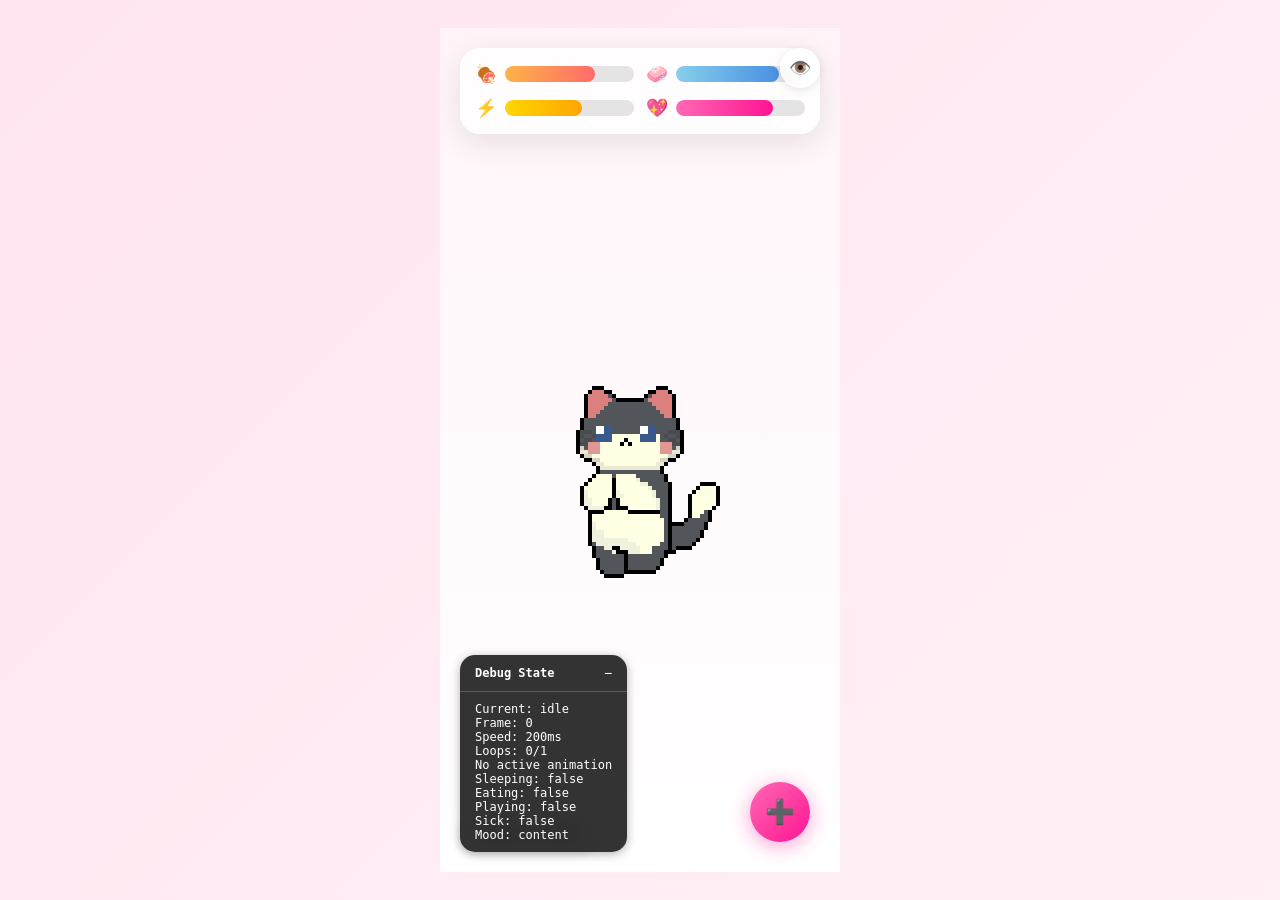
==== index2.html @ f631383d "added stachie sprites" ====
<!DOCTYPE html>
<html lang="en">
<head>
    <meta charset="UTF-8">
    <meta name="viewport" content="width=device-width, initial-scale=1.0, user-scalable=no">
    <meta name="apple-mobile-web-app-capable" content="yes">
    <meta name="apple-mobile-web-app-status-bar-style" content="black-translucent">
    <meta name="theme-color" content="#FFE5F1">
    <title>Stachie's World</title>
    <style>
        * {
            margin: 0;
            padding: 0;
            box-sizing: border-box;
            -webkit-user-select: none;
            user-select: none;
            -webkit-tap-highlight-color: transparent;
        }

        body {
            font-family: -apple-system, BlinkMacSystemFont, 'Segoe UI', Roboto, sans-serif;
            background: linear-gradient(135deg, #FFE5F1 0%, #FFF0F5 100%);
            min-height: 100vh;
            display: flex;
            justify-content: center;
            align-items: center;
            overflow: hidden;
        }

        .game-container {
            width: 100%;
            max-width: 400px;
            height: 100vh;
            max-height: 844px;
            background: white;
            display: flex;
            flex-direction: column;
            position: relative;
            overflow: hidden;
        }

        /* Status bars with modern glassmorphism effect */
        .status-bar {
            position: absolute;
            top: 20px;
            left: 20px;
            right: 20px;
            background: rgba(255, 255, 255, 0.8);
            backdrop-filter: blur(10px);
            border-radius: 20px;
            padding: 15px;
            box-shadow: 0 8px 32px rgba(0, 0, 0, 0.1);
            z-index: 10;
            transition: transform 0.3s ease;
        }

        .status-bar.hidden {
            transform: translateY(-120px);
        }

        .stat-row {
            display: grid;
            grid-template-columns: repeat(2, 1fr);
            gap: 12px;
        }

        .stat-item {
            display: flex;
            align-items: center;
            gap: 8px;
        }

        .stat-icon {
            font-size: 18px;
        }

        .stat-bar {
            flex: 1;
            height: 16px;
            background: rgba(0, 0, 0, 0.1);
            border-radius: 8px;
            overflow: hidden;
        }

        .stat-fill {
            height: 100%;
            border-radius: 8px;
            transition: width 0.5s ease;
            position: relative;
        }

        .hunger-fill { background: linear-gradient(90deg, #FFB347, #FF6B6B); }
        .hygiene-fill { background: linear-gradient(90deg, #87CEEB, #4A90E2); }
        .energy-fill { background: linear-gradient(90deg, #FFD700, #FFA500); }
        .happiness-fill { background: linear-gradient(90deg, #FF69B4, #FF1493); }

        /* Main pet area */
        .pet-area {
            flex: 1;
            display: flex;
            align-items: center;
            justify-content: center;
            position: relative;
            background: linear-gradient(180deg, #FFF5F9 0%, #FFFFFF 100%);
        }

        .sprite-container {
            position: relative;
            width: 256px;
            height: 256px;
            image-rendering: pixelated;
            image-rendering: -moz-crisp-edges;
            image-rendering: crisp-edges;
        }

        .sprite {
            width: 64px;
            height: 64px;
            background-image: url('stachie-sprites.png');
            background-size: auto;
            background-repeat: no-repeat;
            image-rendering: pixelated;
            transform: scale(4);
            transform-origin: top left;
        }

        .thought-bubble {
            position: absolute;
            top: -40px;
            right: -20px;
            background: white;
            padding: 8px 12px;
            border-radius: 15px;
            box-shadow: 0 4px 10px rgba(0, 0, 0, 0.1);
            font-size: 20px;
            display: none;
            animation: float 2s ease-in-out infinite;
        }

        @keyframes float {
            0%, 100% { transform: translateY(0); }
            50% { transform: translateY(-5px); }
        }

        /* Floating action button */
        .fab-container {
            position: absolute;
            bottom: 30px;
            right: 30px;
            z-index: 100;
        }

        .fab {
            width: 60px;
            height: 60px;
            border-radius: 50%;
            background: linear-gradient(135deg, #FF69B4 0%, #FF1493 100%);
            border: none;
            box-shadow: 0 4px 20px rgba(255, 20, 147, 0.4);
            display: flex;
            align-items: center;
            justify-content: center;
            font-size: 24px;
            cursor: pointer;
            transition: transform 0.3s ease, box-shadow 0.3s ease;
        }

        .fab:active {
            transform: scale(0.95);
        }

        .fab.active {
            transform: rotate(45deg);
        }

        /* Action menu */
        .action-menu {
            position: absolute;
            bottom: 100px;
            right: 30px;
            display: flex;
            flex-direction: column;
            gap: 15px;
            opacity: 0;
            transform: scale(0);
            transition: all 0.3s ease;
            transform-origin: bottom right;
        }

        .action-menu.show {
            opacity: 1;
            transform: scale(1);
        }

        .action-btn {
            width: 50px;
            height: 50px;
            border-radius: 50%;
            background: white;
            border: 2px solid #FFB6C1;
            display: flex;
            align-items: center;
            justify-content: center;
            font-size: 20px;
            cursor: pointer;
            box-shadow: 0 2px 10px rgba(0, 0, 0, 0.1);
            transition: all 0.3s ease;
            animation: slideIn 0.3s ease backwards;
        }

        .action-btn:nth-child(1) { animation-delay: 0.05s; }
        .action-btn:nth-child(2) { animation-delay: 0.1s; }
        .action-btn:nth-child(3) { animation-delay: 0.15s; }
        .action-btn:nth-child(4) { animation-delay: 0.2s; }
        .action-btn:nth-child(5) { animation-delay: 0.25s; }
        .action-btn:nth-child(6) { animation-delay: 0.3s; }

        @keyframes slideIn {
            from {
                opacity: 0;
                transform: translateY(20px);
            }
            to {
                opacity: 1;
                transform: translateY(0);
            }
        }

        .action-btn:hover {
            transform: scale(1.1);
            box-shadow: 0 4px 15px rgba(0, 0, 0, 0.2);
        }

        .action-btn:active {
            transform: scale(0.95);
        }

        /* Info panel */
        .info-panel {
            position: absolute;
            bottom: 20px;
            left: 20px;
            background: rgba(255, 255, 255, 0.8);
            backdrop-filter: blur(10px);
            padding: 10px 15px;
            border-radius: 15px;
            font-size: 14px;
            color: #666;
            box-shadow: 0 2px 10px rgba(0, 0, 0, 0.1);
            z-index: 10;
            transition: transform 0.3s ease;
        }

        .info-panel.hidden {
            transform: translateY(100px);
        }

        /* Debug panel */
        .debug-panel {
            position: absolute;
            bottom: 20px;
            left: 20px;
            background: rgba(0, 0, 0, 0.8);
            backdrop-filter: blur(10px);
            border-radius: 15px;
            font-size: 12px;
            color: #fff;
            box-shadow: 0 2px 10px rgba(0, 0, 0, 0.3);
            z-index: 10;
            font-family: monospace;
            max-width: 250px;
            transition: all 0.3s ease;
        }

        .debug-panel.collapsed {
            max-height: 40px;
            bottom: 60px;
            overflow: hidden;
        }

        .debug-panel.hidden {
            transform: translateY(100px);
        }

        .debug-header {
            display: flex;
            justify-content: space-between;
            align-items: center;
            padding: 10px 15px;
            cursor: pointer;
            border-bottom: 1px solid rgba(255, 255, 255, 0.2);
        }

        .debug-content {
            padding: 10px 15px;
            transition: opacity 0.3s ease;
        }

        .debug-panel.collapsed .debug-content {
            opacity: 0;
        }

        .debug-toggle {
            background: none;
            border: none;
            color: #fff;
            font-size: 14px;
            cursor: pointer;
            padding: 0;
        }

        /* Notification */
        .notification {
            position: fixed;
            top: 180px;
            left: 50%;
            transform: translateX(-50%) scale(0);
            background: white;
            padding: 15px 25px;
            border-radius: 20px;
            box-shadow: 0 10px 40px rgba(0, 0, 0, 0.2);
            font-size: 16px;
            font-weight: 600;
            color: #333;
            z-index: 1000;
            transition: transform 0.3s ease;
        }

        .notification.show {
            transform: translateX(-50%) scale(1);
        }

        /* Toggle UI button */
        .toggle-ui {
            position: absolute;
            top: 20px;
            right: 20px;
            width: 40px;
            height: 40px;
            border-radius: 50%;
            background: rgba(255, 255, 255, 0.8);
            backdrop-filter: blur(10px);
            border: none;
            box-shadow: 0 2px 10px rgba(0, 0, 0, 0.1);
            display: flex;
            align-items: center;
            justify-content: center;
            font-size: 18px;
            cursor: pointer;
            z-index: 100;
            transition: transform 0.3s ease;
        }

        .toggle-ui:active {
            transform: scale(0.95);
        }

        /* Fullscreen mode adjustments */
        .fullscreen-mode .status-bar,
        .fullscreen-mode .info-panel,
        .fullscreen-mode .debug-panel {
            transform: translateY(-200px);
        }

        .fullscreen-mode .fab-container {
            bottom: 20px;
            right: 20px;
        }

        .fullscreen-mode .toggle-ui {
            background: rgba(255, 255, 255, 0.5);
        }
    </style>
</head>
<body>
    <div class="game-container">
        <button class="toggle-ui" id="toggleUI">👁️</button>

        <div class="status-bar" id="statusBar">
            <div class="stat-row">
                <div class="stat-item">
                    <span class="stat-icon">🍖</span>
                    <div class="stat-bar">
                        <div class="stat-fill hunger-fill" id="hungerBar"></div>
                    </div>
                </div>
                <div class="stat-item">
                    <span class="stat-icon">🧼</span>
                    <div class="stat-bar">
                        <div class="stat-fill hygiene-fill" id="hygieneBar"></div>
                    </div>
                </div>
                <div class="stat-item">
                    <span class="stat-icon">⚡</span>
                    <div class="stat-bar">
                        <div class="stat-fill energy-fill" id="energyBar"></div>
                    </div>
                </div>
                <div class="stat-item">
                    <span class="stat-icon">💖</span>
                    <div class="stat-bar">
                        <div class="stat-fill happiness-fill" id="happinessBar"></div>
                    </div>
                </div>
            </div>
        </div>

        <div class="pet-area">
            <div class="sprite-container">
                <div class="sprite" id="petSprite"></div>
                <div class="thought-bubble" id="thoughtBubble"></div>
            </div>
        </div>

        <div class="info-panel" id="infoPanel">
            <div>Stachie • <span id="moodDisplay">Content</span></div>
        </div>

        <div class="debug-panel" id="debugPanel">
            <div class="debug-header" id="debugHeader">
                <strong>Debug State</strong>
                <button class="debug-toggle" id="debugToggle">−</button>
            </div>
            <div class="debug-content">
                <div id="debugInfo">Loading...</div>
            </div>
        </div>

        <div class="fab-container">
            <div class="action-menu" id="actionMenu">
                <button class="action-btn" data-action="feed">🍖</button>
                <button class="action-btn" data-action="clean">🧹</button>
                <button class="action-btn" data-action="sleep">😴</button>
                <button class="action-btn" data-action="play">🧶</button>
                <button class="action-btn" data-action="medicine">💊</button>
                <button class="action-btn" data-action="pet">💝</button>
            </div>
            <button class="fab" id="fabButton">➕</button>
        </div>
    </div>

    <div class="notification" id="notification"></div>

    <script>
        class StachieSpritePet {
            constructor() {
                this.stats = {
                    hunger: 70,
                    hygiene: 80,
                    energy: 60,
                    happiness: 75
                };

                this.state = {
                    currentAnimation: 'idle',
                    activeAnimation: null, // Will store the randomly selected animation object
                    mood: 'content',
                    isSleeping: false,
                    isEating: false,
                    isPlaying: false,
                    isSick: false,
                    currentFrame: 0,
                    animationSpeed: 200,
                    animationLoops: 0, // Current loop count
                    maxAnimationLoops: 1, // How many times to loop before returning to idle
                    animationCallback: null // Callback to execute when animation completes
                };

                this.animationInterval = null;

                // Sprite animations mapping (arrays of variations for each action)
                this.animations = {
                    idle: [
                        { row: 0, frames: 6, speed: 500 },
                        { row: 1, frames: 3, speed: 600 } // sitting variation
                    ],
                    sleeping: [
                        { row: 3, frames: 4, speed: 1000 },
                        { row: 14, frames: 4, speed: 1000 } // alternative sleeping pose
                    ],
                    eating: [
                        { row: 3, frames: 10, speed: 200 },
                        { row: 8, frames: 12, speed: 180 } // different eating animation
                    ],
                    playing: [
                        { row: 9, frames: 12, speed: 250 }, // in box playing
                        { row: 8, frames: 10, speed: 300 }, // yarn playing
                        { row: 7, frames: 12, speed: 300 } // in box playing
                    ],
                    grooming: [
                        { row: 13, frames: 8, speed: 250 },
                        { row: 9, frames: 12, speed: 200 } // alternative grooming
                    ],
                    walking: [
                        { row: 14, frames: 5, speed: 200 }
                    ],
                    happy: [
                        { row: 11, frames: 4, speed: 200 },
                        { row: 16, frames: 8, speed: 180 } // alternative happy animation
                    ],
                    crying: [
                        { row: 10, frames: 4, speed: 300 },
                    ]
                };

                this.sprite = document.getElementById('petSprite');
                this.uiVisible = true;
                this.menuOpen = false;

                this.init();
            }

            init() {
                this.setupEventListeners();
                this.startGameLoop();
                this.updateDisplay();
                this.setAnimation('idle');
            }

            setupEventListeners() {
                // FAB button
                const fabButton = document.getElementById('fabButton');
                const actionMenu = document.getElementById('actionMenu');

                fabButton.addEventListener('click', () => {
                    this.menuOpen = !this.menuOpen;
                    fabButton.classList.toggle('active');
                    actionMenu.classList.toggle('show');
                });

                // Action buttons
                document.querySelectorAll('.action-btn').forEach(btn => {
                    btn.addEventListener('click', (e) => {
                        const action = e.currentTarget.dataset.action;
                        this.performAction(action);
                        // Close menu after action
                        this.menuOpen = false;
                        fabButton.classList.remove('active');
                        actionMenu.classList.remove('show');
                    });
                });

                // Toggle UI button
                document.getElementById('toggleUI').addEventListener('click', () => {
                    this.toggleUI();
                });

                // Click on pet for petting
                this.sprite.addEventListener('click', () => {
                    this.pet();
                });

                // Debug panel toggle
                document.getElementById('debugHeader').addEventListener('click', () => {
                    this.toggleDebugPanel();
                });
            }

            toggleUI() {
                this.uiVisible = !this.uiVisible;
                const container = document.querySelector('.game-container');
                container.classList.toggle('fullscreen-mode');

                const toggleBtn = document.getElementById('toggleUI');
                toggleBtn.textContent = this.uiVisible ? '👁️' : '👁️‍🗨️';
            }

            setAnimation(animationName, loops = 1, callback = null) {
                if (!this.animations[animationName]) return;

                this.state.currentAnimation = animationName;
                this.state.currentFrame = 0;
                this.state.animationLoops = 0;
                this.state.maxAnimationLoops = loops;
                this.state.animationCallback = callback;

                // Randomly select from available animation variations
                const variations = this.animations[animationName];
                const randomIndex = Math.floor(Math.random() * variations.length);
                this.state.activeAnimation = variations[randomIndex];
                this.state.animationSpeed = this.state.activeAnimation.speed;

                // Restart animation loop with new speed
                this.startAnimationLoop();
            }

            startAnimationLoop() {
                // Clear existing animation interval
                if (this.animationInterval) {
                    clearInterval(this.animationInterval);
                }

                this.animate();

                // Start new interval with current animation speed
                this.animationInterval = setInterval(() => {
                    this.animate();
                }, this.state.animationSpeed);
            }

            updateSpritePosition() {
                if (!this.state.activeAnimation) return;

                // Each sprite is 64x64 pixels (adjust based on your sprite sheet)
                const spriteSize = 64;
                const x = this.state.currentFrame * spriteSize;
                const y = this.state.activeAnimation.row * spriteSize;
                this.sprite.style.backgroundPosition = `-${x}px -${y}px`;
            }

            animate() {
                if (!this.state.activeAnimation) return;

                this.state.currentFrame = (this.state.currentFrame + 1) % this.state.activeAnimation.frames;

                // Check if we completed a full animation cycle
                if (this.state.currentFrame === 0) {
                    this.state.animationLoops++;

                    // If maxAnimationLoops is 0, animate forever (don't return to idle)
                    if (this.state.maxAnimationLoops === 0) {
                        // Continue animating forever, just update sprite position
                        this.updateSpritePosition();
                        return;
                    }

                    // If we've completed the required loops, execute callback and return to idle
                    if (this.state.animationLoops >= this.state.maxAnimationLoops && this.state.currentAnimation !== 'idle') {
                        // Execute callback if provided
                        if (this.state.animationCallback) {
                            this.state.animationCallback();
                            this.state.animationCallback = null; // Clear callback after execution
                        }
                        this.setAnimation('idle');
                        return;
                    }
                }

                this.updateSpritePosition();
            }

            performAction(action) {
                if (this.state.isSleeping && action !== 'sleep') {
                    this.showNotification("Stachie is sleeping! 😴");
                    return;
                }

                switch(action) {
                    case 'feed':
                        this.feed();
                        break;
                    case 'clean':
                        this.clean();
                        break;
                    case 'sleep':
                        this.toggleSleep();
                        break;
                    case 'play':
                        this.play();
                        break;
                    case 'medicine':
                        this.giveMedicine();
                        break;
                    case 'pet':
                        this.pet();
                        break;
                }
            }

            feed() {
                if (this.stats.hunger > 80) {
                    this.showNotification("Stachie is full! 😊");
                    return;
                }

                this.state.isEating = true;
                this.stats.hunger = Math.min(100, this.stats.hunger + 30);
                // Animation will handle cleanup when done
                this.setAnimation('eating', 2, () => {
                    this.state.isEating = false;
                    this.hideThought();
                });
                this.showThought('😋');
                this.showNotification("Yummy! 🍖");

                this.updateDisplay();
            }

            clean() {
                if (this.stats.hygiene > 80) {
                    this.showNotification("Stachie is already clean! ✨");
                    return;
                }

                this.stats.hygiene = Math.min(100, this.stats.hygiene + 25);
                this.showThought('🧼');
                this.showNotification("All clean! 🧹");

                // Animation will handle cleanup when done
                this.setAnimation('grooming', 2, () => {
                    this.hideThought();
                });

                this.updateDisplay();
            }

            toggleSleep() {
                this.state.isSleeping = !this.state.isSleeping;

                if (this.state.isSleeping) {
                    this.setAnimation('sleeping', 0);
                    this.showNotification("Sweet dreams! 😴");
                    this.showThought('💤');
                    document.querySelector('.pet-area').style.filter = 'brightness(0.7)';
                } else {
                    this.setAnimation('idle');
                    this.stats.energy = Math.min(100, this.stats.energy + 40);
                    this.showNotification("Good morning! ☀️");
                    this.hideThought();
                    document.querySelector('.pet-area').style.filter = 'brightness(1)';
                }

                this.updateDisplay();
            }

            play() {
                if (this.stats.energy < 20) {
                    this.setAnimation('crying');
                    this.showNotification("Stachie is too tired! 😫");
                    return;
                }

                this.state.isPlaying = true;
                this.stats.energy = Math.max(0, this.stats.energy - 15);
                this.stats.happiness = Math.min(100, this.stats.happiness + 20);
                this.showThought('🧶');
                this.showNotification("So fun! 🎉");

                const playAnimations = ['playing'];
                const randomPlay = playAnimations[Math.floor(Math.random() * playAnimations.length)];

                // Animation will handle cleanup when done
                this.setAnimation(randomPlay, 3, () => {
                    this.state.isPlaying = false;
                    this.hideThought();
                });

                this.updateDisplay();
            }

            pet() {
                this.stats.happiness = Math.min(100, this.stats.happiness + 10);
                this.showThought('💕');
                this.showNotification("Purr purr! 😻");

                // Animation will handle cleanup when done
                this.setAnimation('happy', 1, () => {
                    this.hideThought();
                });

                this.updateDisplay();
            }

            giveMedicine() {
                if (!this.state.isSick) {
                    this.showNotification("Stachie is healthy! 💪");
                    return;
                }

                this.state.isSick = false;
                this.stats.happiness = Math.min(100, this.stats.happiness + 30);
                this.showThought('💊');
                this.showNotification("Feeling better! 💕");

                setTimeout(() => this.hideThought(), 2000);
                this.updateDisplay();
            }

            startGameLoop() {
                // Animation loop - use new method that handles speed changes
                this.startAnimationLoop();

                // Stats update loop
                setInterval(() => {
                    this.updateStats();
                    this.checkHealth();
                    this.updateMood();
                    this.updateDisplay();
                }, 2000);

                // Auto-save
                setInterval(() => {
                    this.saveGame();
                }, 10000);
            }

            updateStats() {
                if (!this.state.isSleeping) {
                    this.stats.hunger = Math.max(0, this.stats.hunger - 0.5);
                    this.stats.energy = Math.max(0, this.stats.energy - 0.3);
                    this.stats.happiness = Math.max(0, this.stats.happiness - 0.2);
                } else {
                    this.stats.energy = Math.min(100, this.stats.energy + 0.8);
                }

                this.stats.hygiene = Math.max(0, this.stats.hygiene - 0.2);
            }

            checkHealth() {
                const avgStats = (this.stats.hunger + this.stats.hygiene + this.stats.energy + this.stats.happiness) / 4;

                if (avgStats < 30) {
                    this.state.isSick = true;
                } else if (avgStats > 60) {
                    this.state.isSick = false;
                }
            }

            updateMood() {
                const avgStats = (this.stats.hunger + this.stats.hygiene + this.stats.energy + this.stats.happiness) / 4;

                if (this.state.isSick) {
                    this.state.mood = '😷 Sick';
                } else if (avgStats < 30) {
                    this.state.mood = '😢 Sad';
                } else if (avgStats < 50) {
                    this.state.mood = '😟 Worried';
                } else if (avgStats < 70) {
                    this.state.mood = '😌 Content';
                } else {
                    this.state.mood = '😊 Happy';
                }

                // Change idle animation based on mood
                if (!this.state.isEating && !this.state.isPlaying && !this.state.isSleeping) {
                    if (avgStats > 70) {
                        this.setAnimation('happy');
                    } else if (avgStats > 40) {
                        this.setAnimation('sitting');
                    } else {
                        this.setAnimation('idle');
                    }
                }
            }

            updateDisplay() {
                document.getElementById('hungerBar').style.width = `${this.stats.hunger}%`;
                document.getElementById('hygieneBar').style.width = `${this.stats.hygiene}%`;
                document.getElementById('energyBar').style.width = `${this.stats.energy}%`;
                document.getElementById('happinessBar').style.width = `${this.stats.happiness}%`;
                document.getElementById('moodDisplay').textContent = this.state.mood;
                this.updateDebugDisplay();
            }

                        updateDebugDisplay() {
                const debugInfo = document.getElementById('debugInfo');
                const activeAnim = this.state.activeAnimation;

                debugInfo.innerHTML = `
                    <div>Current: ${this.state.currentAnimation}</div>
                    <div>Frame: ${this.state.currentFrame}</div>
                    <div>Speed: ${this.state.animationSpeed}ms</div>
                    <div>Loops: ${this.state.animationLoops}/${this.state.maxAnimationLoops === 0 ? '∞' : this.state.maxAnimationLoops}</div>
                    ${activeAnim ? `<div>Row: ${activeAnim.row}, Frames: ${activeAnim.frames}</div>` : '<div>No active animation</div>'}
                    <div>Sleeping: ${this.state.isSleeping}</div>
                    <div>Eating: ${this.state.isEating}</div>
                    <div>Playing: ${this.state.isPlaying}</div>
                    <div>Sick: ${this.state.isSick}</div>
                    <div>Mood: ${this.state.mood}</div>
                `;
            }

            toggleDebugPanel() {
                const debugPanel = document.getElementById('debugPanel');
                const debugToggle = document.getElementById('debugToggle');

                debugPanel.classList.toggle('collapsed');
                debugToggle.textContent = debugPanel.classList.contains('collapsed') ? '+' : '−';
            }

            showThought(emoji) {
                const bubble = document.getElementById('thoughtBubble');
                bubble.textContent = emoji;
                bubble.style.display = 'block';
            }

            hideThought() {
                document.getElementById('thoughtBubble').style.display = 'none';
            }

            showNotification(message) {
                const notification = document.getElementById('notification');
                notification.textContent = message;
                notification.classList.add('show');

                setTimeout(() => {
                    notification.classList.remove('show');
                }, 2000);
            }

            saveGame() {
                const gameData = {
                    stats: this.stats,
                    state: {
                        mood: this.state.mood,
                        isSick: this.state.isSick
                    },
                    timestamp: Date.now()
                };
                localStorage.setItem('stachieGame', JSON.stringify(gameData));
            }

            loadGame() {
                const saved = localStorage.getItem('stachieGame');
                if (saved) {
                    const gameData = JSON.parse(saved);
                    const timePassed = (Date.now() - gameData.timestamp) / 1000 / 60;

                    this.stats = gameData.stats;
                    this.state.mood = gameData.state.mood;
                    this.state.isSick = gameData.state.isSick;

                    // Decay stats based on time away
                    this.stats.hunger = Math.max(0, this.stats.hunger - timePassed * 0.5);
                    this.stats.energy = Math.max(0, this.stats.energy - timePassed * 0.3);
                    this.stats.hygiene = Math.max(0, this.stats.hygiene - timePassed * 0.2);
                    this.stats.happiness = Math.max(0, this.stats.happiness - timePassed * 0.1);

                    this.showNotification(`Welcome back! Stachie missed you! 💕`);
                }
            }
        }

        document.addEventListener('DOMContentLoaded', () => {
            const game = new StachieSpritePet();
            game.loadGame();
        });
    </script>
</body>
</html>
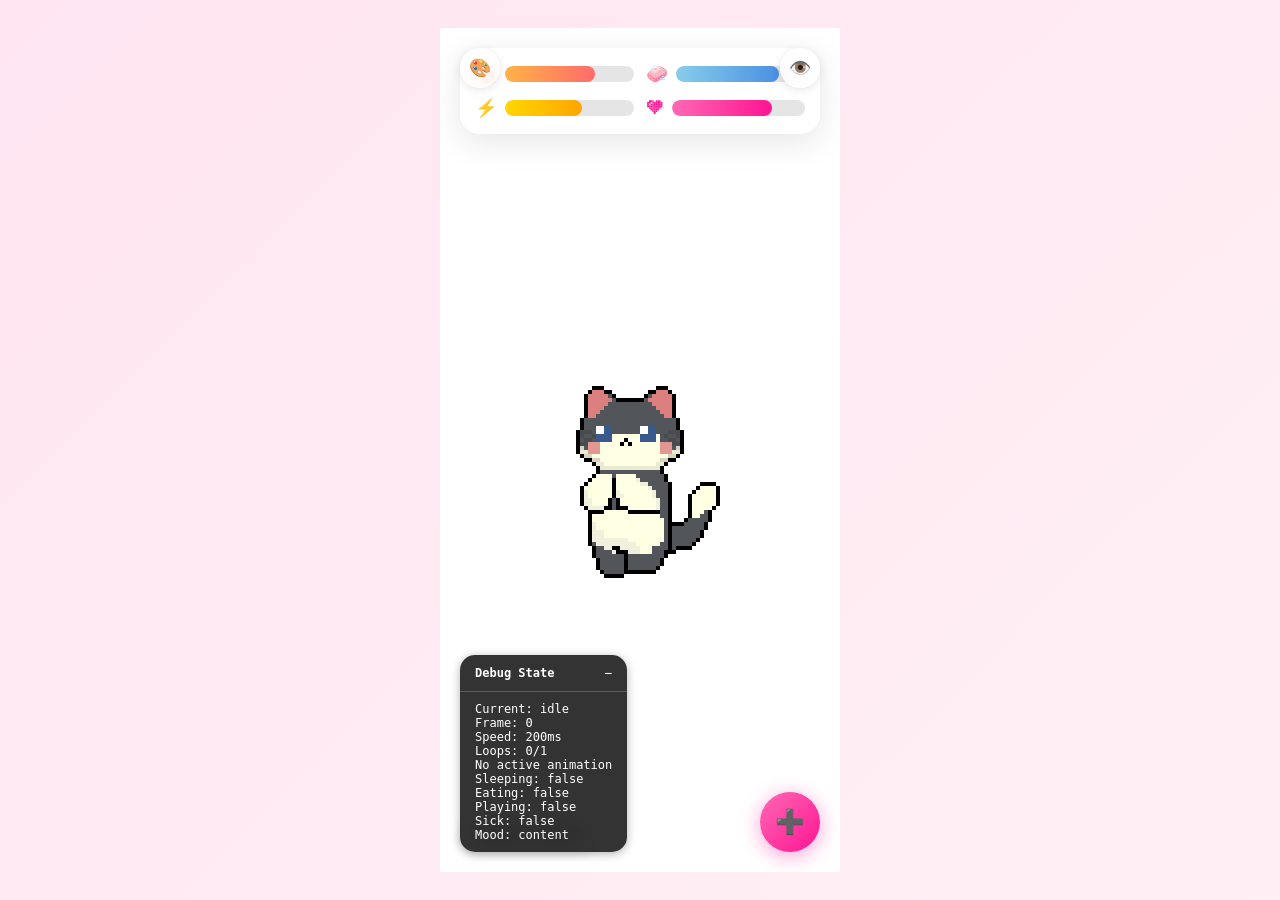
==== commit d8ca1dd3: "Added bg changes" ====
--- a/index2.html
+++ b/index2.html
@@ -74,6 +74,16 @@
             font-size: 18px;
         }
 
+        .stat-icon.heart-icon {
+            background-image: url('data:image/svg+xml;charset=utf-8,%3Csvg xmlns="http://www.w3.org/2000/svg" viewBox="0 0 160 80"%3E%3Cg fill="%23FF1493"%3E%3Crect height="10" width="10" x="53" y="6"/%3E%3Crect height="7" width="8" x="60" y="6"/%3E%3Crect height="7" width="6" x="68" y="6"/%3E%3Crect height="8" width="8" x="45" y="13"/%3E%3Crect height="8" width="7" x="53" y="13"/%3E%3Crect height="8" width="6" x="68" y="13"/%3E%3Crect height="8" width="9" x="74" y="13"/%3E%3Crect height="8" width="7" x="83" y="13"/%3E%3Crect height="8" width="8" x="90" y="13"/%3E%3Crect height="8" width="7" x="98" y="13"/%3E%3Crect height="8" width="8" x="105" y="13"/%3E%3Crect height="7" width="8" x="45" y="21"/%3E%3Crect height="7" width="8" x="60" y="21"/%3E%3Crect height="7" width="6" x="68" y="21"/%3E%3Crect height="7" width="9" x="74" y="21"/%3E%3Crect height="7" width="7" x="83" y="21"/%3E%3Crect height="7" width="8" x="90" y="21"/%3E%3Crect height="7" width="7" x="98" y="21"/%3E%3Crect height="7" width="8" x="105" y="21"/%3E%3Crect height="9" width="8" x="45" y="28"/%3E%3Crect height="9" width="7" x="53" y="28"/%3E%3Crect height="9" width="8" x="60" y="28"/%3E%3Crect height="9" width="6" x="68" y="28"/%3E%3Crect height="9" width="9" x="74" y="28"/%3E%3Crect height="9" width="7" x="83" y="28"/%3E%3Crect height="9" width="8" x="90" y="28"/%3E%3Crect height="9" width="7" x="98" y="28"/%3E%3Crect height="9" width="8" x="105" y="28"/%3E%3Crect height="6" width="7" x="53" y="37"/%3E%3Crect height="6" width="8" x="60" y="37"/%3E%3Crect height="6" width="6" x="68" y="37"/%3E%3Crect height="6" width="9" x="74" y="37"/%3E%3Crect height="6" width="7" x="83" y="37"/%3E%3Crect height="6" width="8" x="90" y="37"/%3E%3Crect height="6" width="7" x="98" y="37"/%3E%3Crect height="8" width="8" x="60" y="43"/%3E%3Crect height="8" width="6" x="68" y="43"/%3E%3Crect height="8" width="9" x="74" y="43"/%3E%3Crect height="8" width="7" x="83" y="43"/%3E%3Crect height="7" width="6" x="68" y="51"/%3E%3Crect height="7" width="9" x="74" y="51"/%3E%3Crect height="8" width="9" x="74" y="58"/%3E%3Crect height="7" width="7" x="83" y="51"/%3E%3Crect height="8" width="8" x="90" y="43"/%3E%3Crect height="7" width="7" x="83" y="6"/%3E%3Crect height="7" width="8" x="90" y="6"/%3E%3Crect height="7" width="7" x="98" y="6"/%3E%3C/g%3E%3C/svg%3E');
+            background-size: 200%;
+            background-repeat: no-repeat;
+            background-position: center;
+            width: 18px;
+            height: 18px;
+            display: inline-block;
+        }
+
         .stat-bar {
             flex: 1;
             height: 16px;
@@ -102,6 +112,12 @@
             justify-content: center;
             position: relative;
             background: linear-gradient(180deg, #FFF5F9 0%, #FFFFFF 100%);
+            transition: all 0.3s ease;
+        }
+
+        .pet-area.on-floor {
+            align-items: flex-end;
+            padding-bottom: 80px;
         }
 
         .sprite-container {
@@ -145,8 +161,8 @@
         /* Floating action button */
         .fab-container {
             position: absolute;
-            bottom: 30px;
-            right: 30px;
+            bottom: 20px;
+            right: 20px;
             z-index: 100;
         }
 
@@ -309,6 +325,239 @@
             padding: 0;
         }
 
+        /* Background Settings Modal */
+        .bg-modal {
+            position: fixed;
+            top: 0;
+            left: 0;
+            width: 100%;
+            height: 100%;
+            background: rgba(0, 0, 0, 0.5);
+            display: flex;
+            align-items: center;
+            justify-content: center;
+            z-index: 2000;
+            opacity: 0;
+            visibility: hidden;
+            transition: all 0.3s ease;
+        }
+
+        .bg-modal.show {
+            opacity: 1;
+            visibility: visible;
+        }
+
+        .bg-modal-content {
+            background: white;
+            border-radius: 20px;
+            padding: 30px;
+            max-width: 500px;
+            width: 90%;
+            max-height: 80vh;
+            overflow-y: auto;
+            transform: scale(0.8);
+            transition: transform 0.3s ease;
+        }
+
+        .bg-modal.show .bg-modal-content {
+            transform: scale(1);
+        }
+
+        .bg-modal-header {
+            display: flex;
+            justify-content: space-between;
+            align-items: center;
+            margin-bottom: 20px;
+            padding-bottom: 15px;
+            border-bottom: 2px solid #f0f0f0;
+        }
+
+        .bg-modal-title {
+            font-size: 24px;
+            font-weight: bold;
+            color: #333;
+        }
+
+        .bg-close {
+            background: none;
+            border: none;
+            font-size: 24px;
+            cursor: pointer;
+            color: #666;
+            padding: 5px;
+            border-radius: 50%;
+            transition: background 0.2s;
+        }
+
+        .bg-close:hover {
+            background: #f0f0f0;
+        }
+
+        .bg-section {
+            margin-bottom: 25px;
+        }
+
+        .bg-section-title {
+            font-size: 18px;
+            font-weight: 600;
+            color: #333;
+            margin-bottom: 15px;
+        }
+
+        .bg-options {
+            display: grid;
+            grid-template-columns: repeat(auto-fit, minmax(120px, 1fr));
+            gap: 15px;
+        }
+
+        .bg-option {
+            border: 3px solid transparent;
+            border-radius: 10px;
+            overflow: hidden;
+            cursor: pointer;
+            transition: all 0.2s ease;
+            position: relative;
+        }
+
+        .bg-option:hover {
+            transform: scale(1.05);
+            box-shadow: 0 5px 15px rgba(0, 0, 0, 0.2);
+        }
+
+        .bg-option.selected {
+            border-color: #4CAF50;
+            box-shadow: 0 0 15px rgba(76, 175, 80, 0.3);
+        }
+
+        .bg-preview {
+            width: 100%;
+            height: 80px;
+            background-size: cover;
+            background-position: center;
+            display: flex;
+            align-items: center;
+            justify-content: center;
+            color: white;
+            font-weight: bold;
+            text-shadow: 1px 1px 2px rgba(0, 0, 0, 0.7);
+        }
+
+        .bg-elements {
+            display: grid;
+            grid-template-columns: repeat(auto-fit, minmax(200px, 1fr));
+            gap: 15px;
+        }
+
+        .bg-element {
+            display: flex;
+            align-items: center;
+            justify-content: space-between;
+            padding: 15px;
+            background: #f8f9fa;
+            border-radius: 10px;
+            transition: background 0.2s;
+        }
+
+        .bg-element:hover {
+            background: #e9ecef;
+        }
+
+        .bg-element-info {
+            display: flex;
+            align-items: center;
+            gap: 10px;
+        }
+
+        .bg-element-icon {
+            font-size: 20px;
+        }
+
+        .bg-element-name {
+            font-weight: 500;
+            color: #333;
+        }
+
+        .bg-toggle {
+            position: relative;
+            width: 50px;
+            height: 24px;
+            background: #ccc;
+            border-radius: 12px;
+            cursor: pointer;
+            transition: background 0.3s;
+        }
+
+        .bg-toggle.active {
+            background: #4CAF50;
+        }
+
+        .bg-toggle::after {
+            content: '';
+            position: absolute;
+            top: 2px;
+            left: 2px;
+            width: 20px;
+            height: 20px;
+            background: white;
+            border-radius: 50%;
+            transition: transform 0.3s;
+        }
+
+        .bg-toggle.active::after {
+            transform: translateX(26px);
+        }
+
+        /* Background Settings Button */
+        .bg-settings-btn {
+            position: absolute;
+            top: 20px;
+            left: 20px;
+            width: 40px;
+            height: 40px;
+            border-radius: 50%;
+            background: rgba(255, 255, 255, 0.8);
+            backdrop-filter: blur(10px);
+            border: none;
+            box-shadow: 0 2px 10px rgba(0, 0, 0, 0.1);
+            display: flex;
+            align-items: center;
+            justify-content: center;
+            font-size: 18px;
+            cursor: pointer;
+            z-index: 100;
+            transition: all 0.3s ease;
+        }
+
+        .bg-settings-btn:hover {
+            transform: scale(1.1);
+            box-shadow: 0 4px 15px rgba(0, 0, 0, 0.2);
+        }
+
+        .bg-settings-btn:active {
+            transform: scale(0.95);
+        }
+
+        @keyframes twinkle {
+            0% { opacity: 0.5; transform: scale(1); }
+            100% { opacity: 1; transform: scale(1.2); }
+        }
+
+        @keyframes float {
+            0%, 100% { transform: translateY(0); }
+            50% { transform: translateY(-10px); }
+        }
+
+        @keyframes sway {
+            0%, 100% { transform: rotate(-2deg); }
+            50% { transform: rotate(2deg); }
+        }
+
+        @keyframes flutter {
+            0%, 100% { transform: translateX(0) translateY(0); }
+            25% { transform: translateX(5px) translateY(-3px); }
+            75% { transform: translateX(-3px) translateY(3px); }
+        }
+
         /* Notification */
         .notification {
             position: fixed;
@@ -356,15 +605,8 @@
         }
 
         /* Fullscreen mode adjustments */
-        .fullscreen-mode .status-bar,
-        .fullscreen-mode .info-panel,
-        .fullscreen-mode .debug-panel {
+        .fullscreen-mode .status-bar {
             transform: translateY(-200px);
-        }
-
-        .fullscreen-mode .fab-container {
-            bottom: 20px;
-            right: 20px;
         }
 
         .fullscreen-mode .toggle-ui {
@@ -375,6 +617,7 @@
 <body>
     <div class="game-container">
         <button class="toggle-ui" id="toggleUI">👁️</button>
+        <button class="bg-settings-btn" id="bgSettingsBtn">🎨</button>
 
         <div class="status-bar" id="statusBar">
             <div class="stat-row">
@@ -397,7 +640,7 @@
                     </div>
                 </div>
                 <div class="stat-item">
-                    <span class="stat-icon">💖</span>
+                    <span class="stat-icon heart-icon"></span>
                     <div class="stat-bar">
                         <div class="stat-fill happiness-fill" id="happinessBar"></div>
                     </div>
@@ -405,7 +648,7 @@
             </div>
         </div>
 
-        <div class="pet-area">
+        <div class="pet-area" id="petArea">
             <div class="sprite-container">
                 <div class="sprite" id="petSprite"></div>
                 <div class="thought-bubble" id="thoughtBubble"></div>
@@ -440,6 +683,55 @@
     </div>
 
     <div class="notification" id="notification"></div>
+
+    <!-- Background Settings Modal -->
+    <div class="bg-modal" id="bgModal">
+        <div class="bg-modal-content">
+            <div class="bg-modal-header">
+                <h2 class="bg-modal-title">Background Settings</h2>
+                <button class="bg-close" id="bgCloseBtn">×</button>
+            </div>
+
+            <div class="bg-section">
+                <h3 class="bg-section-title">Choose Background</h3>
+                <div class="bg-options">
+                    <div class="bg-option selected" data-bg="default">
+                        <div class="bg-preview" style="background: linear-gradient(180deg, #FFF5F9 0%, #FFFFFF 100%);">
+                            Default
+                        </div>
+                    </div>
+                    <div class="bg-option" data-bg="bg-1">
+                        <div class="bg-preview" style="background-image: url('bg-1.png');">
+                            Theme 1
+                        </div>
+                    </div>
+                    <div class="bg-option" data-bg="bg-2">
+                        <div class="bg-preview" style="background-image: url('bg-2.png');">
+                            Theme 2
+                        </div>
+                    </div>
+                    <div class="bg-option" data-bg="bg-3">
+                        <div class="bg-preview" style="background-image: url('bg-3.png');">
+                            Theme 3
+                        </div>
+                    </div>
+                </div>
+            </div>
+
+            <div class="bg-section">
+                <h3 class="bg-section-title">Background Elements</h3>
+                <div class="bg-elements">
+                    <div class="bg-element">
+                        <div class="bg-element-info">
+                            <span class="bg-element-icon">✨</span>
+                            <span class="bg-element-name">Stars</span>
+                        </div>
+                        <div class="bg-toggle active" data-element="bgStars"></div>
+                    </div>
+                </div>
+            </div>
+        </div>
+    </div>
 
     <script>
         class StachieSpritePet {
@@ -468,11 +760,24 @@
 
                 this.animationInterval = null;
 
+                // Background settings
+                this.backgroundSettings = {
+                    currentBackground: 'default',
+                    elements: {
+                        bgStars: true,
+                        bgClouds: true,
+                        bgFlowers: true,
+                        bgTrees: true,
+                        bgButterflies: true
+                    }
+                };
+
                 // Sprite animations mapping (arrays of variations for each action)
                 this.animations = {
                     idle: [
                         { row: 0, frames: 6, speed: 500 },
-                        { row: 1, frames: 3, speed: 600 } // sitting variation
+                        { row: 1, frames: 3, speed: 600 }, // sitting variation
+                        { row: 12, frames: 8, speed: 400 } // sitting variation
                     ],
                     sleeping: [
                         { row: 3, frames: 4, speed: 1000 },
@@ -496,7 +801,8 @@
                     ],
                     happy: [
                         { row: 11, frames: 4, speed: 200 },
-                        { row: 16, frames: 8, speed: 180 } // alternative happy animation
+                        { row: 16, frames: 8, speed: 180 }, // alternative happy animation
+                        { row: 4, frames: 10, speed: 250 } // alternative happy animation
                     ],
                     crying: [
                         { row: 10, frames: 4, speed: 300 },
@@ -515,6 +821,7 @@
                 this.startGameLoop();
                 this.updateDisplay();
                 this.setAnimation('idle');
+                this.loadBackgroundSettings();
             }
 
             setupEventListeners() {
@@ -553,6 +860,36 @@
                 // Debug panel toggle
                 document.getElementById('debugHeader').addEventListener('click', () => {
                     this.toggleDebugPanel();
+                });
+
+                // Background settings
+                document.getElementById('bgSettingsBtn').addEventListener('click', () => {
+                    this.openBackgroundModal();
+                });
+
+                document.getElementById('bgCloseBtn').addEventListener('click', () => {
+                    this.closeBackgroundModal();
+                });
+
+                // Close modal when clicking outside
+                document.getElementById('bgModal').addEventListener('click', (e) => {
+                    if (e.target.id === 'bgModal') {
+                        this.closeBackgroundModal();
+                    }
+                });
+
+                // Background option selection
+                document.querySelectorAll('.bg-option').forEach(option => {
+                    option.addEventListener('click', () => {
+                        this.selectBackground(option.dataset.bg);
+                    });
+                });
+
+                // Background element toggles
+                document.querySelectorAll('.bg-toggle').forEach(toggle => {
+                    toggle.addEventListener('click', () => {
+                        this.toggleBackgroundElement(toggle.dataset.element);
+                    });
                 });
             }
 
@@ -754,7 +1091,7 @@
                 this.showNotification("Purr purr! 😻");
 
                 // Animation will handle cleanup when done
-                this.setAnimation('happy', 1, () => {
+                this.setAnimation('happy', 3, () => {
                     this.hideThought();
                 });
 
@@ -834,11 +1171,11 @@
                 // Change idle animation based on mood
                 if (!this.state.isEating && !this.state.isPlaying && !this.state.isSleeping) {
                     if (avgStats > 70) {
-                        this.setAnimation('happy');
+                        this.setAnimation('happy', 0);
                     } else if (avgStats > 40) {
-                        this.setAnimation('sitting');
+                        this.setAnimation('sitting', 0);
                     } else {
-                        this.setAnimation('idle');
+                        this.setAnimation('idle', 0);
                     }
                 }
             }
@@ -870,12 +1207,99 @@
                 `;
             }
 
-            toggleDebugPanel() {
+                        toggleDebugPanel() {
                 const debugPanel = document.getElementById('debugPanel');
                 const debugToggle = document.getElementById('debugToggle');
 
                 debugPanel.classList.toggle('collapsed');
                 debugToggle.textContent = debugPanel.classList.contains('collapsed') ? '+' : '−';
+            }
+
+            // Background Settings Methods
+            openBackgroundModal() {
+                document.getElementById('bgModal').classList.add('show');
+                this.updateBackgroundModal();
+            }
+
+            closeBackgroundModal() {
+                document.getElementById('bgModal').classList.remove('show');
+            }
+
+            selectBackground(backgroundId) {
+                this.backgroundSettings.currentBackground = backgroundId;
+                this.applyBackground();
+                this.updateBackgroundModal();
+                this.saveBackgroundSettings();
+            }
+
+            toggleBackgroundElement(elementId) {
+                this.backgroundSettings.elements[elementId] = !this.backgroundSettings.elements[elementId];
+                this.applyBackgroundElements();
+                this.updateBackgroundModal();
+                this.saveBackgroundSettings();
+            }
+
+                        applyBackground() {
+                const petArea = document.getElementById('petArea');
+
+                if (this.backgroundSettings.currentBackground === 'default') {
+                    petArea.style.background = 'linear-gradient(180deg, #FFF5F9 0%, #FFFFFF 100%)';
+                    petArea.style.backgroundImage = 'none';
+                    petArea.classList.remove('on-floor');
+                } else {
+                    petArea.style.background = 'none';
+                    petArea.style.backgroundImage = `url('${this.backgroundSettings.currentBackground}.png')`;
+                    petArea.style.backgroundSize = 'cover';
+                    petArea.style.backgroundPosition = 'center';
+                    petArea.style.backgroundRepeat = 'no-repeat';
+                    petArea.classList.add('on-floor');
+                }
+            }
+
+            applyBackgroundElements() {
+                Object.keys(this.backgroundSettings.elements).forEach(elementId => {
+                    const element = document.getElementById(elementId);
+                    if (element) {
+                        if (this.backgroundSettings.elements[elementId]) {
+                            element.classList.remove('hidden');
+                        } else {
+                            element.classList.add('hidden');
+                        }
+                    }
+                });
+            }
+
+            updateBackgroundModal() {
+                // Update selected background option
+                document.querySelectorAll('.bg-option').forEach(option => {
+                    option.classList.remove('selected');
+                    if (option.dataset.bg === this.backgroundSettings.currentBackground) {
+                        option.classList.add('selected');
+                    }
+                });
+
+                // Update element toggles
+                document.querySelectorAll('.bg-toggle').forEach(toggle => {
+                    const elementId = toggle.dataset.element;
+                    if (this.backgroundSettings.elements[elementId]) {
+                        toggle.classList.add('active');
+                    } else {
+                        toggle.classList.remove('active');
+                    }
+                });
+            }
+
+            saveBackgroundSettings() {
+                localStorage.setItem('stachie_background_settings', JSON.stringify(this.backgroundSettings));
+            }
+
+            loadBackgroundSettings() {
+                const saved = localStorage.getItem('stachie_background_settings');
+                if (saved) {
+                    this.backgroundSettings = { ...this.backgroundSettings, ...JSON.parse(saved) };
+                }
+                this.applyBackground();
+                this.applyBackgroundElements();
             }
 
             showThought(emoji) {
